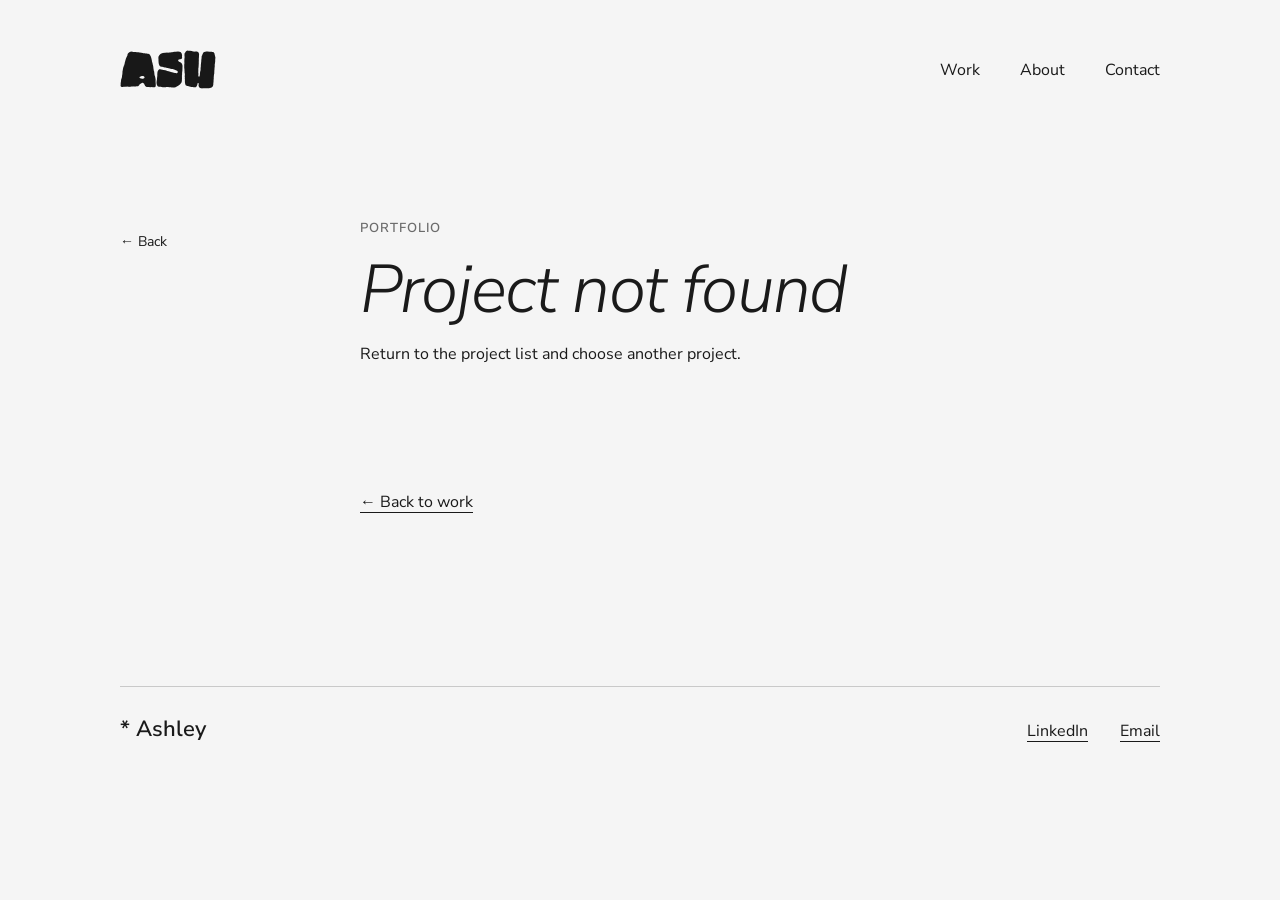
==== project.html @ 9d64b83c "BasicWeb1115" ====
<!DOCTYPE html>
<html lang="en">
<head>
  <meta charset="UTF-8">
  <meta name="viewport" content="width=device-width, initial-scale=1.0">
  <meta name="description" content="Ashley Ma portfolio project.">
  <title>Project — Ashley Ma</title>
  <link rel="icon" type="image/svg+xml" sizes="any" href="assets/brand_assets/favicon.svg">
  <link rel="preconnect" href="https://fonts.googleapis.com">
  <link rel="preconnect" href="https://fonts.gstatic.com" crossorigin>
  <link href="https://fonts.googleapis.com/css2?family=Gaegu:wght@700&amp;family=Nunito+Sans:ital,opsz,wght@0,6..12,300;0,6..12,400;0,6..12,600;1,6..12,300&amp;display=swap" rel="stylesheet">
  <link rel="stylesheet" href="assets/style.css">
  <script src="assets/project.js" defer></script>
</head>
<body>
  <a class="skip-link" href="#main">Skip to content</a>
  <div class="page">
    <header class="site-header">
      <a class="brand" href="index.html" aria-label="ASH home"><img src="assets/brand_assets/ASHlogo.svg" width="96" height="39" alt="ASH"></a>
      <nav aria-label="Main navigation"><a href="index.html#work">Work</a><a href="index.html#about">About</a><a href="index.html#contact">Contact</a></nav>
    </header>
    <main id="main" class="case-main" tabindex="-1"><aside class="rail"><a class="page-back" href="index.html#work">← Back</a><nav class="toc" aria-label="On this page"></nav></aside><article id="project-content" class="case-study"><p>Loading project…</p></article></main>
    <footer class="site-footer"><div class="footer-row"><p class="signature">* Ashley</p><div class="footer-links"><a class="contact-link" href="https://www.linkedin.com/in/ashleymadesign/">LinkedIn</a><a class="contact-link" href="mailto:Ashley.ma0902@gmail.com">Email</a></div></div></footer>
  </div>
</body>
</html>
---- assets/style.css ----
:root {
  --color-lavender: #C3A6CD;
  --color-green: #C9D77E;
  --color-ink: #1A1A1A;
  --color-bg: #F5F5F5;
  --color-mist: #E8E8E8;
  --color-white: #FFFFFF;
  --color-line: rgba(26, 26, 26, 0.2);
  --color-text-secondary: #444444;
  --color-text-muted: #6B6B6B;
}
* { box-sizing: border-box; }
body { margin: 0; background: var(--color-bg); color: var(--color-ink); font-family: 'Nunito Sans', sans-serif; font-size: 1rem; line-height: 1.5; }
h1, h2, h3, h4, p, figure, dl, dd { margin: 0; }
a { color: inherit; text-underline-offset: .3em; }
a:hover { text-decoration-thickness: 2px; }
:focus-visible { outline: 2px solid var(--color-ink); outline-offset: 2px; }
::selection { color: var(--color-ink); background: var(--color-green); }
.page { width: min(1200px, calc(100% - 240px)); margin-inline: auto; }
.site-header { display: flex; align-items: center; justify-content: space-between; gap: 24px; padding-block: 40px; }
.brand { display: inline-flex; padding: 10px; margin-left: -10px; }
.brand img { display: block; width: 96px; height: auto; filter: brightness(0) invert(9.4%); }
nav { display: flex; flex-wrap: wrap; column-gap: 40px; }
nav a { display: inline-flex; align-items: center; min-height: 44px; text-decoration: none; }
nav a:hover, .page-back:hover { text-decoration: underline; }
.page-back { display: inline-flex; align-items: center; min-height: 44px; font-size: .875rem; text-decoration: none; }
main { display: grid; gap: 160px; padding-top: 80px; }
section, footer, .resume { scroll-margin-top: 24px; }
/* The hero fills the first screen (minus the 139px top bar and 80px top padding) so Selected work starts below the fold. */
.hero { display: grid; align-content: center; gap: 24px; min-height: calc(100dvh - 220px); }
.hero-title { display: grid; gap: 16px; }
.note { font: 700 1.5rem/1.2 'Gaegu', cursive; }
h1 { max-width: 640px; font-size: clamp(2.5rem, 1.5rem + 3.4vw, 4.5rem); font-weight: 300; font-style: italic; line-height: 1.05; letter-spacing: -.02em; }
h2 { font-size: clamp(2rem, 1.4rem + 2vw, 3rem); font-weight: 300; line-height: 1.1; letter-spacing: -.015em; }
h3 { font-size: 1.375rem; font-weight: 600; line-height: 1.3; }
p { max-width: 640px; }
.muted, .project-meta, .work-status { color: var(--color-text-muted); }
/* Figma H2 scale: the one-line intro sits under the display name without competing with it. */
.tagline { max-width: 760px; color: var(--color-text-secondary); font-size: clamp(1.5rem, 1.1rem + 1.4vw, 2rem); font-weight: 300; line-height: 1.25; }
.facts { display: grid; grid-template-columns: repeat(3, minmax(0, 1fr)); gap: 24px; }
dt { font-size: .8125rem; font-weight: 600; line-height: 1.4; letter-spacing: .08em; text-transform: uppercase; }
dt { margin-bottom: 8px; color: var(--color-text-secondary); }
.group-title { margin-top: 40px; color: var(--color-text-secondary); font-size: .8125rem; font-weight: 600; line-height: 1.4; letter-spacing: .08em; text-transform: uppercase; }
.work-group + .work-group { margin-top: 64px; }
.project-grid { display: grid; grid-template-columns: repeat(2, minmax(0, 1fr)); gap: 40px 24px; margin-top: 24px; }
.project-grid > :nth-child(even) { --tilt: 1.1deg; --tape-x: 57%; }
.project { display: flex; flex-wrap: wrap; align-items: baseline; column-gap: 10px; min-width: 0; }
.section-intro { margin-top: 24px; color: var(--color-text-secondary); }
.cover { position: relative; display: grid; place-items: center; flex-basis: 100%; aspect-ratio: 587 / 360; margin-bottom: 16px; }
.paper { position: absolute; inset: 0; filter: url(#rough-edge); transform: rotate(var(--tilt, -1.4deg)); transition: transform 150ms ease-out; }
.cover-lavender .paper { background: var(--color-lavender); }
.cover-mist .paper { background: var(--color-mist); }
.cover-ink .paper { background: var(--color-ink); }
.project-card-link:hover .paper { transform: rotate(0); }
.tape { position: absolute; z-index: 2; top: -14px; left: calc(var(--tape-x, 45%) - 48px); width: 96px; height: 28px; background: var(--color-green); opacity: .92; transform: rotate(-3deg); }
.cover-art { position: relative; z-index: 1; display: grid; grid-template: minmax(0, 1fr) / repeat(3, minmax(0, 1fr)); gap: 8px; width: 88%; height: 80%; }
.cover-art img { display: block; width: 100%; height: 100%; min-width: 0; object-fit: contain; }
.sheridan-screens { position: relative; z-index: 1; display: flex; align-items: center; justify-content: center; gap: 3%; width: 92%; height: 84%; }
.sheridan-screens img { display: block; width: auto; max-width: 31%; height: 100%; border-radius: 12px; object-fit: contain; }
/* Figma placeholder caption for covers without artwork yet; secondary ink instead of 50% ink keeps WCAG AA contrast on mist. */
.cover-note { position: relative; z-index: 1; color: var(--color-text-secondary); font-size: .8125rem; font-weight: 600; line-height: 1.4; letter-spacing: .08em; text-transform: uppercase; }
.project-card-link { display: block; min-width: 0; color: inherit; text-decoration: none; }
.project-card-link .project > h4 { font-size: 1rem; font-weight: 600; }
.project-card-link:hover h4, .exploration-grid > a:hover h3 { text-decoration: underline; text-underline-offset: .3em; }
figcaption { display: flex; flex-wrap: wrap; gap: 4px 8px; margin-top: 24px; }
strong { font-weight: 600; }
.project-meta::before { content: '/'; margin-inline-end: 10px; opacity: .6; }
.work-status { margin-top: 40px; }
.exploration-grid { column-count: 4; column-gap: 24px; margin-top: 40px; }
.exploration-grid > a { display: inline-block; width: 100%; margin-bottom: 48px; color: inherit; text-decoration: none; break-inside: avoid; }
.exploration-card img { display: block; width: 100%; height: auto; background: var(--color-mist); }
.exploration-collage { display: grid; grid-template-columns: repeat(2, minmax(0, 1fr)); gap: 6px; }
/* Cells follow the artwork ratio, so there are no letterbox edges. */
.exploration-collage img { display: block; width: 100%; height: auto; min-width: 0; }
.exploration-card h3 { margin-top: 16px; }
.exploration-card p { margin-top: 4px; color: var(--color-text-muted); }
.about { display: grid; gap: 24px; }
.body-large { font-size: 1.25rem; }
.resume { max-width: 640px; }
.contact-link { min-width: 0; padding-block: 8px; overflow-wrap: anywhere; }
.site-footer { margin-top: 160px; border-top: 1px solid var(--color-line); padding-block: 24px 64px; }
.footer-row { display: flex; flex-wrap: wrap; justify-content: space-between; align-items: baseline; gap: 16px; margin-bottom: 16px; }
.footer-links { display: flex; flex-wrap: wrap; gap: 0 32px; min-width: 0; }
.signature { font-size: 1.375rem; font-weight: 600; }
.skip-link { position: fixed; top: 8px; left: 24px; z-index: 10; padding: 16px 24px; background: var(--color-bg); transform: translateY(-200%); }
.skip-link:focus { transform: translateY(0); }
.filter-definitions { position: absolute; }
.case-main { row-gap: 24px; }
.case-study { min-width: 0; }
.case-header { display: grid; gap: 16px; }
.eyebrow { color: var(--color-text-muted); font-size: .8125rem; font-weight: 600; letter-spacing: .08em; text-transform: uppercase; }
.case-intro { max-width: 720px; font-size: 1.25rem; color: var(--color-text-secondary); }
/* Columns follow the image count so the last row is never left with one lone image. */
.case-gallery { display: grid; grid-template-columns: repeat(3, minmax(0, 1fr)); gap: 24px; max-width: 900px; margin-top: 80px; }
.case-gallery:has(> :nth-child(2):last-child) { grid-template-columns: repeat(2, minmax(0, 1fr)); }
.case-gallery:has(> :nth-child(4):last-child), .case-gallery:has(> :nth-child(7):last-child) { grid-template-columns: repeat(4, minmax(0, 1fr)); }
.case-gallery.gallery-one { grid-template-columns: minmax(0, 640px); }
.case-gallery.gallery-two { grid-template-columns: repeat(2, minmax(0, 1fr)); }
.case-section .case-gallery { margin-top: 16px; }
.case-gallery img, .case-gallery video { display: block; width: 100%; height: auto; background: var(--color-mist); }
.case-section { display: grid; gap: 16px; max-width: 900px; margin-top: 112px; }
.case-section h2 { max-width: 720px; font-size: 2rem; line-height: 1.2; }
.case-section h3 { margin-top: 8px; }
.case-section p, .case-section ul, .case-section ol { max-width: 720px; }
.case-section ul, .case-section ol { margin-block: 0; padding-inline-start: 1.25rem; }
.case-section li + li { margin-top: 8px; }
.case-columns { display: grid; grid-template-columns: repeat(2, minmax(0, 1fr)); gap: 48px; }
.value-list { display: grid; grid-template-columns: repeat(2, minmax(0, 1fr)); gap: 12px 32px; list-style-position: inside; padding: 0; }
.steps { display: grid; gap: 16px; }
.flow-line { padding: 24px; background: var(--color-green); font-weight: 600; }
.back-link { display: inline-block; margin-top: 112px; padding-block: 12px; }
.toc { display: flex; flex-direction: column; flex-wrap: nowrap; font-size: .875rem; }
.toc a { min-height: 32px; color: var(--color-text-muted); }
.toc a[aria-current="true"] { color: var(--color-ink); }
.toc-link::before { content: ""; inline-size: 5px; block-size: 5px; margin-inline: -11px 6px; background: currentColor; opacity: 0; }
.toc-link[aria-current="true"]::before { opacity: 1; }
@media (min-width: 1001px) and (min-height: 481px) {
  /* Top bar stays visible on every page; in-page jumps land below it (header is 139px tall). */
  /* border-image paints the background edge to edge without widening the page, so content never shows beside the bar. */
  .site-header { position: sticky; inset-block-start: 0; z-index: 10; border-image: conic-gradient(var(--color-bg) 0 0) fill 0 // 0 100vmax; }
  section, footer, .resume, .case-header, .case-section { scroll-margin-top: 160px; }
  /* Project pages: back link and contents in a left rail inside the same 1200px frame as the homepage. */
  .case-main { grid-template-columns: 200px minmax(0, 1fr); column-gap: 40px; align-items: start; }
  .rail { position: sticky; inset-block-start: 180px; display: grid; gap: 16px; }
}
/* Narrow or short screens: no rail contents, just the back link above the project. */
@media (max-width: 1000px), (max-height: 480px) { .toc { display: none; } }
@media (max-width: 1000px) {
  .page { width: calc(100% - 48px); }
  nav { column-gap: 24px; }
  .exploration-grid { column-count: 3; }
}
@media (max-width: 700px) { .exploration-grid { column-count: 2; } }
@media (max-width: 600px) {
  .site-header { align-items: flex-start; flex-direction: column; gap: 16px; padding-block: 24px; }
  nav { width: 100%; justify-content: space-between; gap: 8px; }
  main { padding-top: 64px; }
  .facts, .project-grid { grid-template-columns: minmax(0, 1fr); }
  .facts { gap: 24px; }
  .cover { aspect-ratio: 1.3; }
  .artwork-cover { padding: 8px; gap: 4px; }
  .case-columns, .value-list, .case-gallery.gallery-two { grid-template-columns: minmax(0, 1fr); }
  .case-gallery { margin-top: 48px; }
  .case-section, .back-link { margin-top: 80px; }
}
@media (max-width: 480px) { .exploration-grid { column-count: 1; } }
@media (prefers-reduced-motion: reduce) { .paper { transition: none; } }
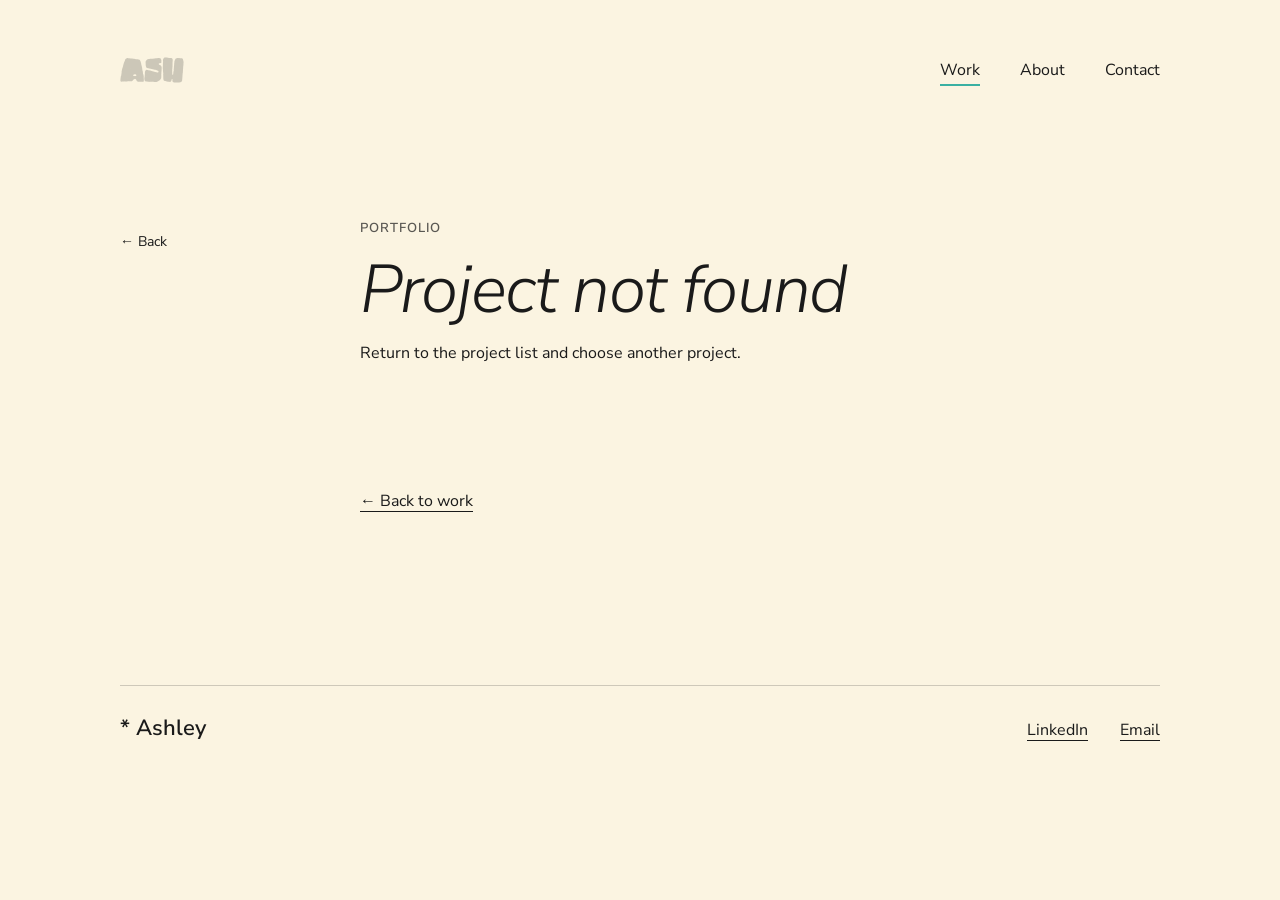
==== commit a00d97dc: "Changing the color system" ====
--- a/project.html
+++ b/project.html
@@ -17,7 +17,7 @@
   <div class="page">
     <header class="site-header">
       <a class="brand" href="index.html" aria-label="ASH home"><img src="assets/brand_assets/ASHlogo.svg" width="96" height="39" alt="ASH"></a>
-      <nav aria-label="Main navigation"><a href="index.html#work">Work</a><a href="index.html#about">About</a><a href="index.html#contact">Contact</a></nav>
+      <nav aria-label="Main navigation"><a href="index.html#work" aria-current="true">Work</a><a href="index.html#about">About</a><a href="index.html#contact">Contact</a></nav>
     </header>
     <main id="main" class="case-main" tabindex="-1"><aside class="rail"><a class="page-back" href="index.html#work">← Back</a><nav class="toc" aria-label="On this page"></nav></aside><article id="project-content" class="case-study"><p>Loading project…</p></article></main>
     <footer class="site-footer"><div class="footer-row"><p class="signature">* Ashley</p><div class="footer-links"><a class="contact-link" href="https://www.linkedin.com/in/ashleymadesign/">LinkedIn</a><a class="contact-link" href="mailto:Ashley.ma0902@gmail.com">Email</a></div></div></footer>
--- a/assets/style.css
+++ b/assets/style.css
@@ -1,28 +1,33 @@
 :root {
-  --color-lavender: #C3A6CD;
-  --color-green: #C9D77E;
-  --color-ink: #1A1A1A;
-  --color-bg: #F5F5F5;
-  --color-mist: #E8E8E8;
-  --color-white: #FFFFFF;
-  --color-line: rgba(26, 26, 26, 0.2);
-  --color-text-secondary: #444444;
-  --color-text-muted: #6B6B6B;
+  --color-bg: #FBF4E1;              /* page background (60%) - light tint of Pantone Anise Flower */
+  --color-card: #F37E9B;            /* project cards, simple screenshots (30%) - Pantone Rosy Future */
+  --color-card-neutral: #F3EAD2;    /* project cards, colorful screenshots - warm sand */
+  --color-accent: #3AB0A2;          /* tags, active/hover link line (10%) - Pantone Waterfall */
+  --color-text: #1A1A1A;            /* main text */
+  --color-text-muted: rgba(26, 26, 26, 0.72);  /* secondary text */
+  --color-line: rgba(26, 26, 26, 0.2);         /* footer divider (kept) */
+  --color-green: #C9D77E;           /* only the unused .flow-line still refers to this */
+  --color-white: #FFFFFF;           /* currently unused */
 }
 * { box-sizing: border-box; }
-body { margin: 0; background: var(--color-bg); color: var(--color-ink); font-family: 'Nunito Sans', sans-serif; font-size: 1rem; line-height: 1.5; }
+body { margin: 0; background: var(--color-bg); color: var(--color-text); font-family: 'Nunito Sans', sans-serif; font-size: 1rem; line-height: 1.5; }
 h1, h2, h3, h4, p, figure, dl, dd { margin: 0; }
 a { color: inherit; text-underline-offset: .3em; }
 a:hover { text-decoration-thickness: 2px; }
-:focus-visible { outline: 2px solid var(--color-ink); outline-offset: 2px; }
-::selection { color: var(--color-ink); background: var(--color-green); }
+:focus-visible { outline: 2px solid var(--color-text); outline-offset: 2px; }
+::selection { color: var(--color-text); background: var(--color-accent); }
 .page { width: min(1200px, calc(100% - 240px)); margin-inline: auto; }
 .site-header { display: flex; align-items: center; justify-content: space-between; gap: 24px; padding-block: 40px; }
-.brand { display: inline-flex; padding: 10px; margin-left: -10px; }
-.brand img { display: block; width: 96px; height: auto; filter: brightness(0) invert(9.4%); }
+/* min-height keeps the header at 139px now that the logo is 26px tall. */
+.brand { display: inline-flex; align-items: center; min-height: 59px; padding: 10px; margin-left: -10px; }
+.brand img { display: block; width: auto; height: 26px; opacity: .2; filter: brightness(0) invert(9.4%); }
 nav { display: flex; flex-wrap: wrap; column-gap: 40px; }
 nav a { display: inline-flex; align-items: center; min-height: 44px; text-decoration: none; }
-nav a:hover, .page-back:hover { text-decoration: underline; }
+.site-header nav a { position: relative; color: var(--color-text); font-size: 16px; }
+/* Hover/active line: 2px thick, 2px below the text, drawn without changing the link box or nav height. */
+.site-header nav a::after { content: ""; position: absolute; inset-inline: 0; top: calc(50% + .75em + 2px); height: 2px; background: transparent; }
+.site-header nav a:hover::after, .site-header nav a[aria-current]::after { background: var(--color-accent); }
+.page-back:hover { text-decoration: underline; }
 .page-back { display: inline-flex; align-items: center; min-height: 44px; font-size: .875rem; text-decoration: none; }
 main { display: grid; gap: 160px; padding-top: 80px; }
 section, footer, .resume { scroll-margin-top: 24px; }
@@ -36,39 +41,39 @@
 p { max-width: 640px; }
 .muted, .project-meta, .work-status { color: var(--color-text-muted); }
 /* Figma H2 scale: the one-line intro sits under the display name without competing with it. */
-.tagline { max-width: 760px; color: var(--color-text-secondary); font-size: clamp(1.5rem, 1.1rem + 1.4vw, 2rem); font-weight: 300; line-height: 1.25; }
+.tagline { max-width: 760px; color: var(--color-text-muted); font-size: clamp(1.5rem, 1.1rem + 1.4vw, 2rem); font-weight: 300; line-height: 1.25; }
 .facts { display: grid; grid-template-columns: repeat(3, minmax(0, 1fr)); gap: 24px; }
+/* Project info row (role, team, timeline, tools) reuses the hero facts style with four columns. */
+.case-facts { grid-template-columns: repeat(4, minmax(0, 1fr)); max-width: 900px; margin-top: 16px; }
 dt { font-size: .8125rem; font-weight: 600; line-height: 1.4; letter-spacing: .08em; text-transform: uppercase; }
-dt { margin-bottom: 8px; color: var(--color-text-secondary); }
-.group-title { margin-top: 40px; color: var(--color-text-secondary); font-size: .8125rem; font-weight: 600; line-height: 1.4; letter-spacing: .08em; text-transform: uppercase; }
+dt { margin-bottom: 8px; color: var(--color-text-muted); }
+.group-title { margin-top: 40px; color: var(--color-text-muted); font-size: .8125rem; font-weight: 600; line-height: 1.4; letter-spacing: .08em; text-transform: uppercase; }
 .work-group + .work-group { margin-top: 64px; }
-.project-grid { display: grid; grid-template-columns: repeat(2, minmax(0, 1fr)); gap: 40px 24px; margin-top: 24px; }
-.project-grid > :nth-child(even) { --tilt: 1.1deg; --tape-x: 57%; }
-.project { display: flex; flex-wrap: wrap; align-items: baseline; column-gap: 10px; min-width: 0; }
-.section-intro { margin-top: 24px; color: var(--color-text-secondary); }
-.cover { position: relative; display: grid; place-items: center; flex-basis: 100%; aspect-ratio: 587 / 360; margin-bottom: 16px; }
-.paper { position: absolute; inset: 0; filter: url(#rough-edge); transform: rotate(var(--tilt, -1.4deg)); transition: transform 150ms ease-out; }
-.cover-lavender .paper { background: var(--color-lavender); }
-.cover-mist .paper { background: var(--color-mist); }
-.cover-ink .paper { background: var(--color-ink); }
-.project-card-link:hover .paper { transform: rotate(0); }
-.tape { position: absolute; z-index: 2; top: -14px; left: calc(var(--tape-x, 45%) - 48px); width: 96px; height: 28px; background: var(--color-green); opacity: .92; transform: rotate(-3deg); }
-.cover-art { position: relative; z-index: 1; display: grid; grid-template: minmax(0, 1fr) / repeat(3, minmax(0, 1fr)); gap: 8px; width: 88%; height: 80%; }
+.project-grid { display: grid; grid-template-columns: repeat(3, minmax(0, 1fr)); gap: 32px; margin-top: 24px; }
+.project { min-width: 0; }
+.section-intro { margin-top: 24px; color: var(--color-text-muted); }
+/* Thumbnail box: screenshots are centred and contained (never cropped). */
+.cover { position: relative; display: flex; align-items: center; justify-content: center; aspect-ratio: 4 / 3; min-height: 0; padding: 20px; overflow: hidden; border-radius: 16px; background: var(--color-card); margin-bottom: 14px; }
+.cover.card--neutral { background: var(--color-card-neutral); }
+/* Projects without a screenshot show their name inside the box, bottom-left. */
+.cover-title { align-self: flex-end; margin-inline-end: auto; color: var(--color-text); font-size: 28px; font-weight: 300; font-style: italic; line-height: 1.1; }
+/* One equal column per image, whatever the count. */
+.cover-art { position: relative; z-index: 1; display: grid; grid-template-rows: minmax(0, 1fr); grid-auto-flow: column; grid-auto-columns: minmax(0, 1fr); gap: 8px; width: 100%; height: 100%; }
 .cover-art img { display: block; width: 100%; height: 100%; min-width: 0; object-fit: contain; }
-.sheridan-screens { position: relative; z-index: 1; display: flex; align-items: center; justify-content: center; gap: 3%; width: 92%; height: 84%; }
+.sheridan-screens { position: relative; z-index: 1; display: flex; align-items: center; justify-content: center; gap: 3%; width: 100%; height: 100%; }
 .sheridan-screens img { display: block; width: auto; max-width: 31%; height: 100%; border-radius: 12px; object-fit: contain; }
-/* Figma placeholder caption for covers without artwork yet; secondary ink instead of 50% ink keeps WCAG AA contrast on mist. */
-.cover-note { position: relative; z-index: 1; color: var(--color-text-secondary); font-size: .8125rem; font-weight: 600; line-height: 1.4; letter-spacing: .08em; text-transform: uppercase; }
 .project-card-link { display: block; min-width: 0; color: inherit; text-decoration: none; }
-.project-card-link .project > h4 { font-size: 1rem; font-weight: 600; }
+.project > h4 { font-size: 20px; font-weight: 600; }
+.project-meta { font-size: 16px; }
+/* Tag pill sits in the thumbnail's top-left corner. */
+.project-tag { position: absolute; top: 16px; left: 16px; z-index: 2; padding: 6px 12px; border-radius: 999px; background: var(--color-accent); color: var(--color-text); font-size: 13px; font-weight: 600; line-height: 1.2; }
 .project-card-link:hover h4, .exploration-grid > a:hover h3 { text-decoration: underline; text-underline-offset: .3em; }
 figcaption { display: flex; flex-wrap: wrap; gap: 4px 8px; margin-top: 24px; }
 strong { font-weight: 600; }
-.project-meta::before { content: '/'; margin-inline-end: 10px; opacity: .6; }
 .work-status { margin-top: 40px; }
 .exploration-grid { column-count: 4; column-gap: 24px; margin-top: 40px; }
 .exploration-grid > a { display: inline-block; width: 100%; margin-bottom: 48px; color: inherit; text-decoration: none; break-inside: avoid; }
-.exploration-card img { display: block; width: 100%; height: auto; background: var(--color-mist); }
+.exploration-card img { display: block; width: 100%; height: auto; background: var(--color-card-neutral); }
 .exploration-collage { display: grid; grid-template-columns: repeat(2, minmax(0, 1fr)); gap: 6px; }
 /* Cells follow the artwork ratio, so there are no letterbox edges. */
 .exploration-collage img { display: block; width: 100%; height: auto; min-width: 0; }
@@ -89,15 +94,15 @@
 .case-study { min-width: 0; }
 .case-header { display: grid; gap: 16px; }
 .eyebrow { color: var(--color-text-muted); font-size: .8125rem; font-weight: 600; letter-spacing: .08em; text-transform: uppercase; }
-.case-intro { max-width: 720px; font-size: 1.25rem; color: var(--color-text-secondary); }
+.case-intro { max-width: 720px; font-size: 1.25rem; color: var(--color-text-muted); }
 /* Columns follow the image count so the last row is never left with one lone image. */
-.case-gallery { display: grid; grid-template-columns: repeat(3, minmax(0, 1fr)); gap: 24px; max-width: 900px; margin-top: 80px; }
-.case-gallery:has(> :nth-child(2):last-child) { grid-template-columns: repeat(2, minmax(0, 1fr)); }
-.case-gallery:has(> :nth-child(4):last-child), .case-gallery:has(> :nth-child(7):last-child) { grid-template-columns: repeat(4, minmax(0, 1fr)); }
+.case-gallery { display: grid; grid-template-columns: repeat(3, minmax(0, 1fr)); align-items: start; gap: 24px; max-width: 900px; margin-top: 80px; }
+/* :where keeps these count rules at class weight, so the mobile one-column rule below can override them. */
+.case-gallery:where(:has(> :nth-child(2):last-child)) { grid-template-columns: repeat(2, minmax(0, 1fr)); }
+.case-gallery:where(:has(> :nth-child(4):last-child), :has(> :nth-child(7):last-child)) { grid-template-columns: repeat(4, minmax(0, 1fr)); }
 .case-gallery.gallery-one { grid-template-columns: minmax(0, 640px); }
-.case-gallery.gallery-two { grid-template-columns: repeat(2, minmax(0, 1fr)); }
 .case-section .case-gallery { margin-top: 16px; }
-.case-gallery img, .case-gallery video { display: block; width: 100%; height: auto; background: var(--color-mist); }
+.case-gallery img, .case-gallery video { display: block; width: 100%; height: auto; background: var(--color-card-neutral); }
 .case-section { display: grid; gap: 16px; max-width: 900px; margin-top: 112px; }
 .case-section h2 { max-width: 720px; font-size: 2rem; line-height: 1.2; }
 .case-section h3 { margin-top: 8px; }
@@ -111,7 +116,7 @@
 .back-link { display: inline-block; margin-top: 112px; padding-block: 12px; }
 .toc { display: flex; flex-direction: column; flex-wrap: nowrap; font-size: .875rem; }
 .toc a { min-height: 32px; color: var(--color-text-muted); }
-.toc a[aria-current="true"] { color: var(--color-ink); }
+.toc a[aria-current="true"] { color: var(--color-text); }
 .toc-link::before { content: ""; inline-size: 5px; block-size: 5px; margin-inline: -11px 6px; background: currentColor; opacity: 0; }
 .toc-link[aria-current="true"]::before { opacity: 1; }
 @media (min-width: 1001px) and (min-height: 481px) {
@@ -125,7 +130,9 @@
 }
 /* Narrow or short screens: no rail contents, just the back link above the project. */
 @media (max-width: 1000px), (max-height: 480px) { .toc { display: none; } }
+@media (max-width: 768px) { .project-grid { grid-template-columns: minmax(0, 1fr); } }
 @media (max-width: 1000px) {
+  .case-facts { grid-template-columns: repeat(2, minmax(0, 1fr)); }
   .page { width: calc(100% - 48px); }
   nav { column-gap: 24px; }
   .exploration-grid { column-count: 3; }
@@ -137,11 +144,9 @@
   main { padding-top: 64px; }
   .facts, .project-grid { grid-template-columns: minmax(0, 1fr); }
   .facts { gap: 24px; }
-  .cover { aspect-ratio: 1.3; }
   .artwork-cover { padding: 8px; gap: 4px; }
-  .case-columns, .value-list, .case-gallery.gallery-two { grid-template-columns: minmax(0, 1fr); }
+  .case-columns, .value-list, .case-gallery { grid-template-columns: minmax(0, 1fr); }
   .case-gallery { margin-top: 48px; }
   .case-section, .back-link { margin-top: 80px; }
 }
 @media (max-width: 480px) { .exploration-grid { column-count: 1; } }
-@media (prefers-reduced-motion: reduce) { .paper { transition: none; } }
